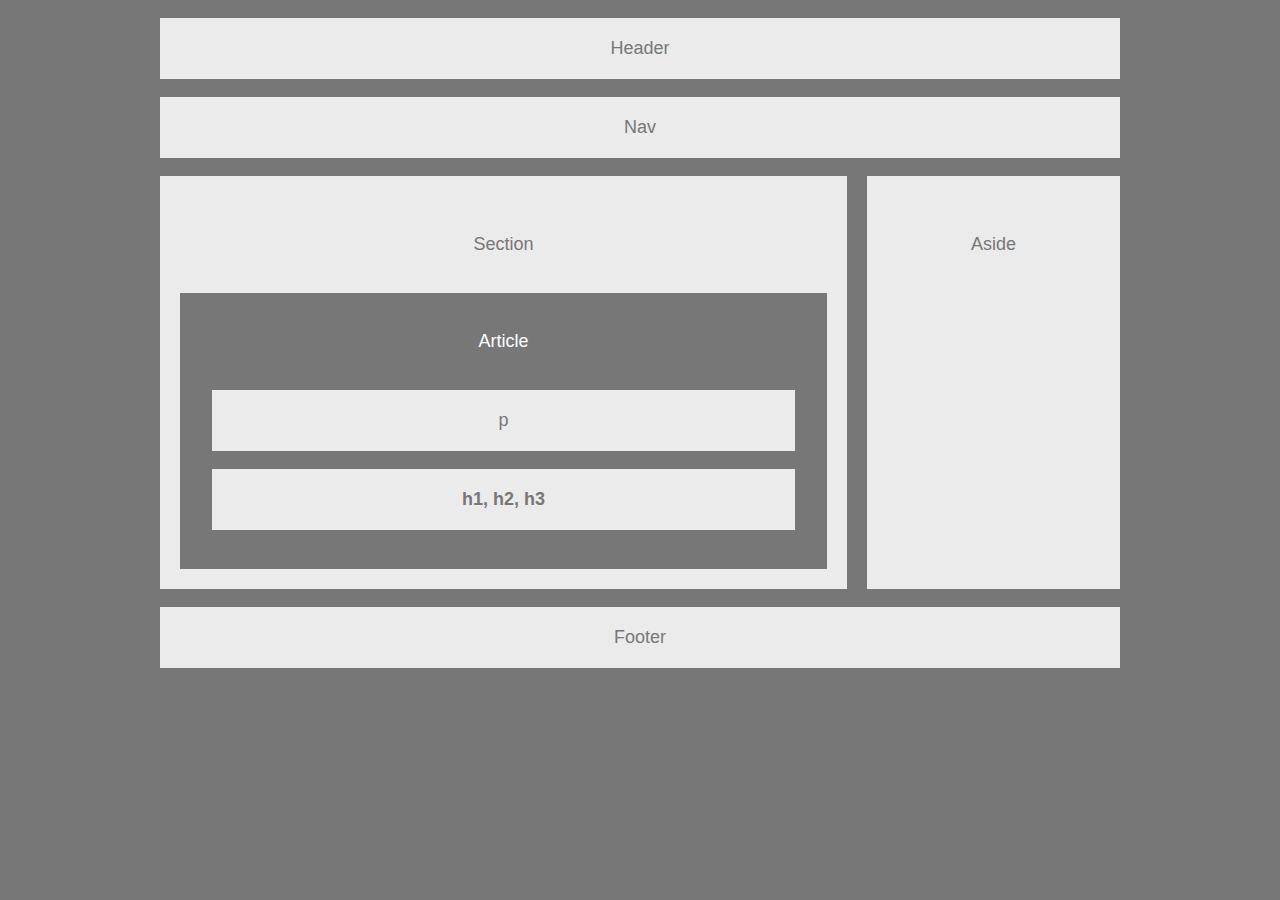
==== contact.html @ 63b8fcdb "Site rebuilt in BS4" ====
<!DOCTYPE html> 
<html lang="en">
<head> 
    <meta charset="UTF-8">
    <meta name="viewport" content="width=device-width, initial-scale=1.0"> 
    <meta http-equiv="X-UA-Compatible" content="ie=edge">
    <title>Contact Me</title> 
    <!-- CSS Style Sheet -->
    <link rel="stylesheet" href="style.css">
</head>

<body> 
    <header> 
        <div class="flex-grow"><div><p>Header</p></div>
    </header>
    
    <nav>
        <div class="flex-grow"><div><p>Nav</p></div>
    </nav>

    <div class="flex-container"> 
       
          <div style="flex-grow: 3" id="left-div">        
            <section><p>Section</p>   
              <article>
                <p class="art-li">Article</p>
                <p>p</p>
                <p id="bold">h1, h2, h3</p>
                <br>
              </article>  
            </section>   
          </div>         

          <div style="flex-grow: 1" id="aside"><p>Aside</p></div>   
    </div> 
                            
    <footer>
      <div class="flex-grow"><div><p>Footer</p></div>
    </footer>

</body>
</html>
---- style.css ----
* {
    box-sizing: border-box; 
    }
  
  body { 
    color: #777;
    background-color: #777;
    font-family: 'Arial', 'Helvetica Neue', Helvetica, sans-serif; 
    width: 960px;
    font-size: 18px; 
    margin: auto;    
    }

header, 
nav, 
section, 
aside, 
footer {
    background-color: #ebebeb;
    }

h1, p {
    color: #777; 
    padding: 20px;
    background-color: #ebebeb;
    margin-left: 2rem;
    margin-right: 2rem;
    text-align: center; 
    }

#bold {
    font-weight: bold;
    }

article, .art-li {
    color: #ffffff;
    background-color: #777; 
    overflow: auto; 
    }

#left-div {
    width: 495px;   
    } 

.flex-container {
  display: flex;
  align-items: stretch;
    }

.flex-container > div {
  background-color: #ebebeb;
  padding: 20px;
  text-align: center;
    }

#content {
    align-items: stretch;
        }
  
#aside {
    border-left-style: solid;
    border-color: #777; 
    border-width: 20px;
    }
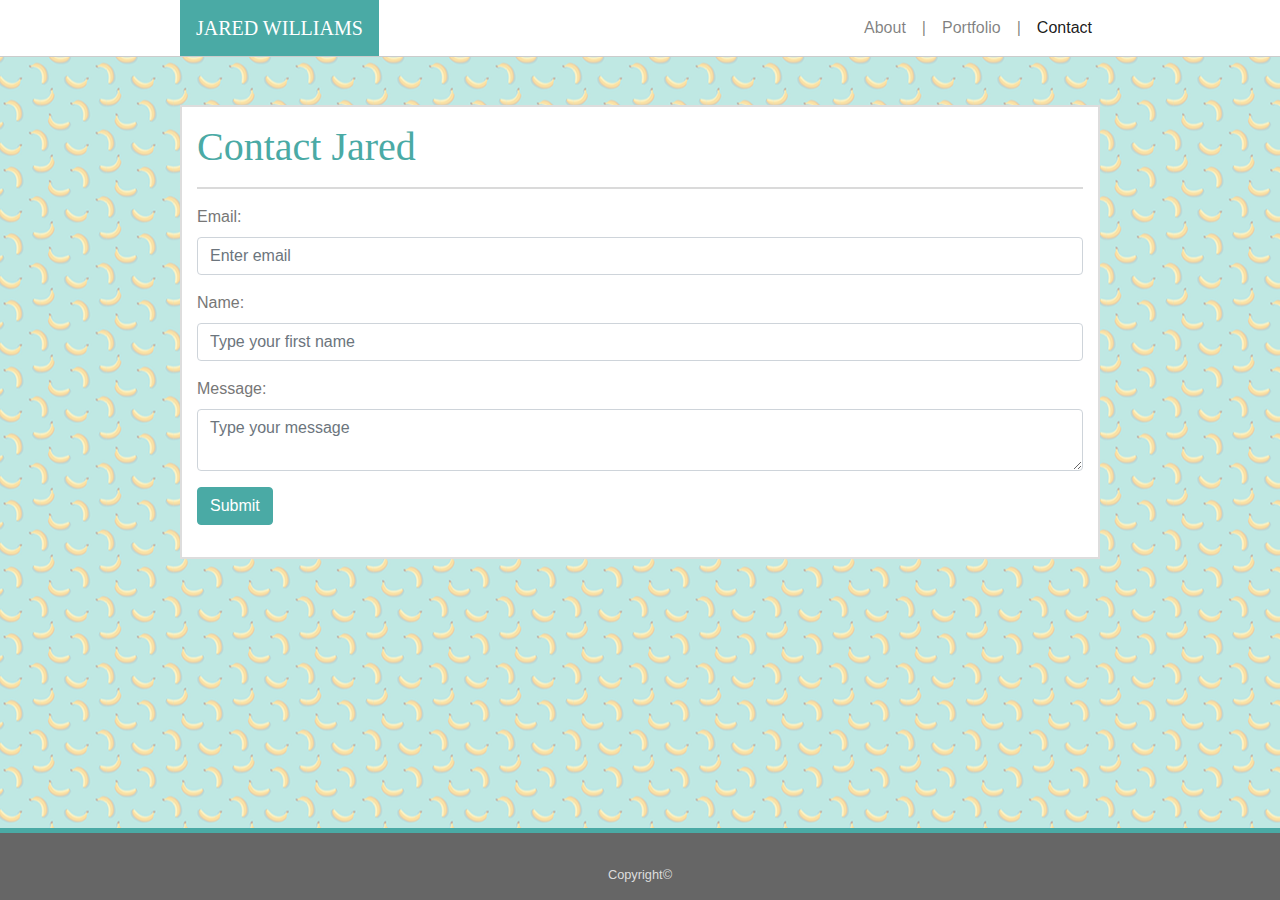
==== commit 52d849ed: "updated all files and incorporated assets folders" ====
--- a/contact.html
+++ b/contact.html
@@ -1,42 +1,91 @@
-<!DOCTYPE html> 
+<!DOCTYPE html>
 <html lang="en">
-<head> 
+<head>
     <meta charset="UTF-8">
-    <meta name="viewport" content="width=device-width, initial-scale=1.0"> 
+    <meta name="viewport" content="width=device-width, initial-scale=1.0">
     <meta http-equiv="X-UA-Compatible" content="ie=edge">
-    <title>Contact Me</title> 
-    <!-- CSS Style Sheet -->
-    <link rel="stylesheet" href="style.css">
+    <title>Contact Jared Williams | Web Development | Web Design</title>
+</head>
+<body>
+
+  
+  <!--Bootstrap CDN-->
+  <!-- Latest compiled and minified CSS -->   
+  <link rel="stylesheet" href="https://stackpath.bootstrapcdn.com/bootstrap/4.3.1/css/bootstrap.min.css" integrity="sha384-ggOyR0iXCbMQv3Xipma34MD+dH/1fQ784/j6cY/iJTQUOhcWr7x9JvoRxT2MZw1T" crossorigin="anonymous">
+
+  <!-- jQuery library -->
+  <script src="https://ajax.googleapis.com/ajax/libs/jquery/3.3.1/jquery.min.js"></script>
+      
+  <!-- Custom CSS -->
+  <link rel="stylesheet" href="assets/css/styles.css">  
 </head>
 
-<body> 
-    <header> 
-        <div class="flex-grow"><div><p>Header</p></div>
-    </header>
-    
-    <nav>
-        <div class="flex-grow"><div><p>Nav</p></div>
+<body>   
+    <!-- Nav --> 
+    <nav class="navbar navbar-expand-sm navbar-light">
+        <div class="container">
+          <span class="navbar-brand"><h5>JARED WILLIAMS</h5></span>
+          <button class="navbar-toggler" type="button" data-toggle="collapse" data-target="#navbarNav" aria-controls="navbarNav" aria-expanded="false" aria-label="Toggle navigation">
+            <span class="navbar-toggler-icon"></span>
+          </button>
+              <div class="collapse navbar-collapse justify-content-end" id="navbarNav">
+                <ul class="navbar-nav">
+                  <li class="nav-item">
+                    <a class="nav-link" href="index.html">About</a>
+                  </li>
+                  <li class="nav-item">
+                      <a class="nav-link">|</a>
+                    </li>
+                  <li class="nav-item">
+                    <a class="nav-link" href="portfolio.html">Portfolio<span class="sr-only">(current)</span></a>
+                  </li>
+                  <a class="nav-link">|</a>
+                  <li class="nav-item active">
+                    <a class="nav-link" href="contact.html">Contact<span class="sr-only">(current)</span></a>
+                  </li>
+                </ul>
+              </div>
+          </div>
     </nav>
 
-    <div class="flex-container"> 
-       
-          <div style="flex-grow: 3" id="left-div">        
-            <section><p>Section</p>   
-              <article>
-                <p class="art-li">Article</p>
-                <p>p</p>
-                <p id="bold">h1, h2, h3</p>
-                <br>
-              </article>  
-            </section>   
-          </div>         
+    <!-- Main Content -->
+    <div class="container"> 
+      <div class="row justify-content-center">
+        <div class="col-lg-12">  
+            <h1>Contact Jared</h1>
+            <hr>            
+            <form action="/action_page.php">
+                  <div class="form-group">
+                    <label for="email">Email:</label>
+                    <input type="email" class="form-control" id="email" placeholder="Enter email" name="email">
+                  </div>
+                  <div class="form-group">
+                    <label for="name">Name:</label>
+                    <input type="text" class="form-control" id="name" placeholder="Type your first name" name="name">
+                  </div>
+                  <div class="form-group">
+                      <label for="message">Message:</label>
+                      <textarea type="text" class="form-control" id="message" placeholder="Type your message" name="message"></textarea>
+                  </div>
+                  <button type="submit" class="btn btn-primary">Submit</button> 
+          </form>
+        </div> 
+      </div>
+    </div> 
+      
+    <!-- Footer --> 
+    <div class="fixed-bottom">
+        <div class="row">
+            <footer class="footer"> 
+              <p>Copyright©</p>
+            </footer>
+        </div>     
+    </div>
 
-          <div style="flex-grow: 1" id="aside"><p>Aside</p></div>   
-    </div> 
-                            
-    <footer>
-      <div class="flex-grow"><div><p>Footer</p></div>
-    </footer>
+<!-- Latest compiled JavaScript -->
+<script src="https://code.jquery.com/jquery-3.3.1.slim.min.js" integrity="sha384-q8i/X+965DzO0rT7abK41JStQIAqVgRVzpbzo5smXKp4YfRvH+8abtTE1Pi6jizo" crossorigin="anonymous"></script>
+<script src="https://cdnjs.cloudflare.com/ajax/libs/popper.js/1.14.7/umd/popper.min.js" integrity="sha384-UO2eT0CpHqdSJQ6hJty5KVphtPhzWj9WO1clHTMGa3JDZwrnQq4sF86dIHNDz0W1" crossorigin="anonymous"></script>
+<script src="https://stackpath.bootstrapcdn.com/bootstrap/4.3.1/js/bootstrap.min.js" integrity="sha384-JjSmVgyd0p3pXB1rRibZUAYoIIy6OrQ6VrjIEaFf/nJGzIxFDsf4x0xIM+B07jRM" crossorigin="anonymous"></script>
 
 </body>
 </html>--- a/assets/css/styles.css
+++ b/assets/css/styles.css
@@ -0,0 +1,97 @@
+body {
+  /* Margin bottom by footer height */
+  color: #777777;
+  background-color: #cccccc;
+  margin-bottom: 10rem;
+  margin-left: auto;
+  margin-right: auto;
+  background-image: url(../images/bananas.png);
+  background-position: center;
+  background-repeat: repeat;
+}
+  
+footer {
+  width: 100%;
+  text-align: center;
+  font-size: 0.8rem; 
+  padding-top: 2rem;
+  border-top-style: solid;
+  border-top-color: #4aaaa5;
+  border-top-width: .35rem;
+  background-color: #666666;
+  color: #dddddd;
+} 
+
+/* Text and fonts */
+hr {
+    border-color: #dadada;
+    border-width: 2px;
+}
+
+h1, h2, h3, h4, h5, h6 {
+  font-family: 'Georgia', Times, serif;
+  color: #4aaaa5;
+  padding-top: 1rem;
+}
+
+
+#bio-image {
+  margin-bottom: 2rem;
+  max-height: 150px;
+  overflow-inline: auto;
+}
+
+/* Portfolio */
+.label-centered {
+    position: relative;
+    top: 80%;
+    text-align: center;
+    color: #ffffff;
+    background-color: #4aaaa5;
+    width: 100%;
+    padding: 1rem;
+  }
+
+h5 {
+    background-color: #4aaaa5;
+    color: #ffffff;
+    padding: 1rem;
+    margin: 0 0;
+  }
+
+.navbar {
+  padding: 0;
+  border-bottom-color: #cccccc;
+  border-bottom-style: solid;
+  border-bottom-width: .05rem;
+  margin-bottom: 3rem;
+  background-color: #ffffff;
+}
+
+.navbar-brand {
+  padding-top: 0rem;
+  padding-bottom: 0rem;
+}
+
+.container {
+  max-width: 980px;
+  max-width: 950px;
+}
+
+.row {
+  margin-left: 0;
+  margin-right: 0;  
+}
+
+.col-lg-8, .col-lg-12 {
+  background-color: #ffffff;
+  border-style: solid;
+  border-color: #dddddd;
+  border-width: 2px;
+  padding-bottom: 2rem;
+}
+
+.btn {
+  background-color: #4aaaa5;
+  border-color: #4aaaa5;
+}